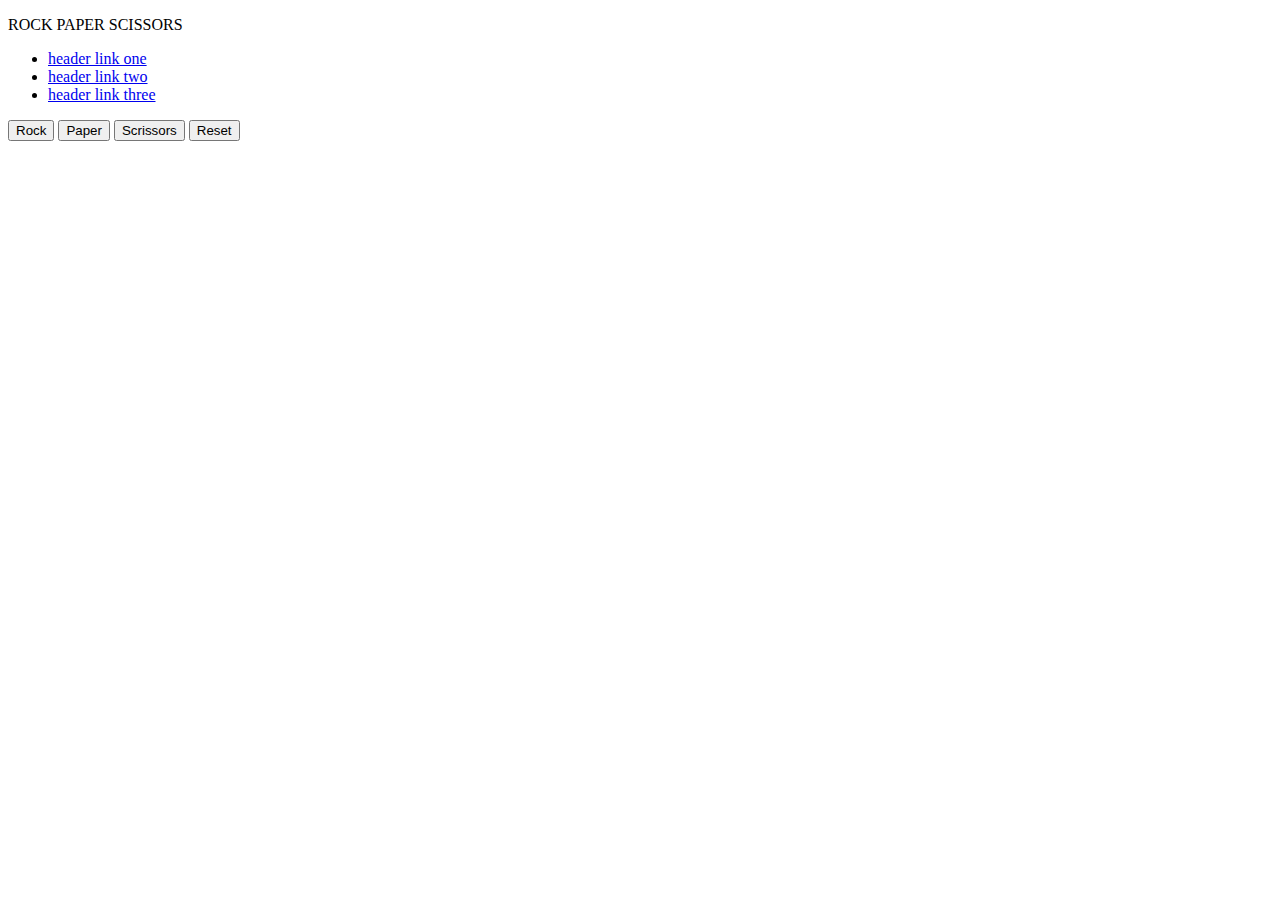
==== index.html @ 663e1997 "Added index" ====
<!DOCTYPE html>
<html lang="en">
<head>
    <meta charset="UTF-8">
    <meta http-equiv="X-UA-Compatible" content="IE=edge">
    <meta name="viewport" content="width=device-width, initial-scale=1.0">
    <script src="javascript.js" defer>
    </script>
    <title>Document</title>
</head>
<body>
    <div class="header">
        <p>ROCK PAPER SCISSORS</p>
        <ul class="header-links">
            <li><a href="google.com">header link one</a></li>
            <li><a href="google.com">header link two</a></li>
            <li><a href="google.com">header link three</a></li>
        </ul> 
    </div>

   
   
<div class="game">
    <div class="buttons">
        <button class="btn1">Rock</button>
        <button class="btn2">Paper</button>
        <button class="btn3">Scrissors</button>
        <button class="btn4">Reset</button>
    </div>

    <div id="container"></div>
</div>

<div class="footer">
    
</div>
    
</body>
</html>
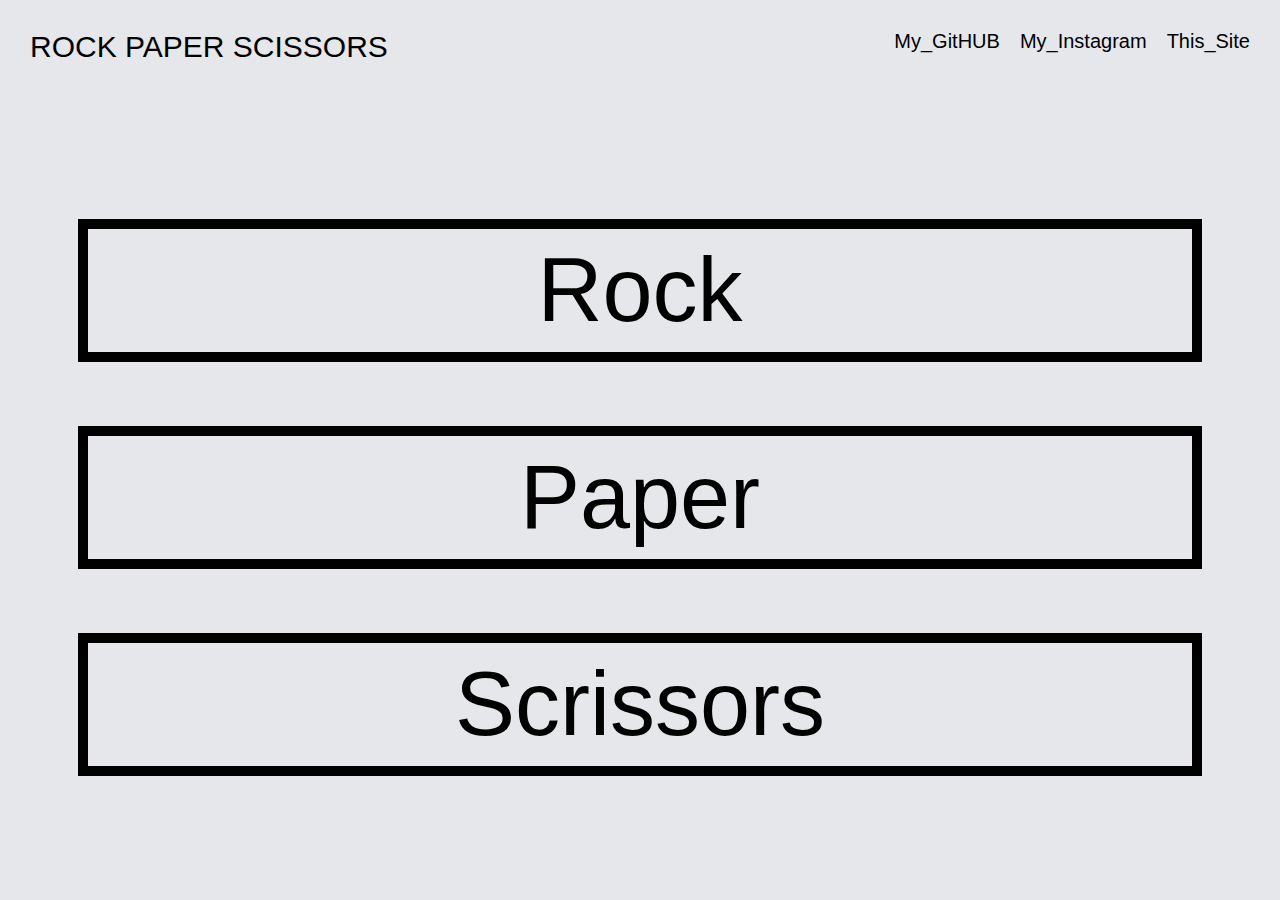
==== commit cce381c8: "made website fancy" ====
--- a/index.html
+++ b/index.html
@@ -4,28 +4,29 @@
     <meta charset="UTF-8">
     <meta http-equiv="X-UA-Compatible" content="IE=edge">
     <meta name="viewport" content="width=device-width, initial-scale=1.0">
+    <link rel="stylesheet" href="styles.css">
     <script src="javascript.js" defer>
     </script>
     <title>Document</title>
 </head>
-<body>
+<body id="body">
     <div class="header">
         <p>ROCK PAPER SCISSORS</p>
         <ul class="header-links">
-            <li><a href="google.com">header link one</a></li>
-            <li><a href="google.com">header link two</a></li>
-            <li><a href="google.com">header link three</a></li>
+            <li><a href="https://github.com/DURNK">My_GitHUB</a></li>
+            <li><a href="https://www.instagram.com/denisnecc/">My_Instagram</a></li>
+            <li><a href="file:///home/denis/rkps/index.html">This_Site</a></li>
         </ul> 
     </div>
 
-   
+
    
 <div class="game">
+    <div id="fiona"></div>
     <div class="buttons">
-        <button class="btn1">Rock</button>
-        <button class="btn2">Paper</button>
-        <button class="btn3">Scrissors</button>
-        <button class="btn4">Reset</button>
+        <a href="#" class="btn1">Rock</a>
+        <a href="#" class="btn2">Paper</a>
+        <a href="#" class="btn3">Scrissors</a>
     </div>
 
     <div id="container"></div>
--- a/styles.css
+++ b/styles.css
@@ -0,0 +1,171 @@
+body {
+    font-family: "Roboto", sans-serif ;
+    margin: 0px;
+    min-height: 100vh;
+    display: flex;
+    flex-direction: column;
+    justify-content: space-between;
+    background-color: #e5e7eb;
+    transition: 0.5s;
+}
+
+
+.header {
+    display: flex;
+    flex-direction: row;
+    justify-content: space-between;
+    align-content: center;
+    box-sizing: border-box;
+    padding: 30px;
+    width: 100%;
+    font-size: 20px;
+    background-color: #e5e7eb;
+}
+
+.game {
+    display: flex;
+    flex-direction: column;
+    align-content: center;
+    justify-content: center;
+}
+.buttons {
+    display: flex;
+    width: 100%;
+    justify-content: center;
+    align-items: center;
+    text-align: center;
+    flex-direction: column;
+}
+/*button 1*/
+.btn1 {
+    color: #000;
+}
+.btn1::after,
+.btn1::before {
+  border: 10px solid #000;
+  content: "";
+  position: absolute;
+  width: calc(100% - 20px);
+  height: calc(100% - 20px);
+  left: 0;
+  bottom: 0;
+  z-index: -1;
+  transition: transform 0.3s ease;
+}
+
+.btn1:hover::after {
+  transform: translate(-10px, -10px);
+}
+
+.btn1:hover::before {
+  transform: translate(10px, 10px);
+}
+/*button 3*/
+.btn3 {
+    color: #000;
+
+}
+.btn3::after,
+.btn3::before {
+  border: 10px solid #000;
+  content: "";
+  position: absolute;
+  width: calc(100% - 20px);
+  height: calc(100% - 20px);
+  left: 0;
+  bottom: 0;
+  z-index: -1;
+  transition: transform 0.3s ease;
+}
+
+.btn3:hover::after {
+  transform: translate(-10px, -10px);
+}
+
+.btn3:hover::before {
+  transform: translate(10px, 10px);
+}
+/*button 2 style */
+.btn2 {
+    color: #000;
+  }
+  
+  .btn2::after,
+  .btn2::before {
+    border: 10px solid #000;
+    content: "";
+    position: absolute;
+    width: calc(100% - 20px);
+    height: calc(100% - 20px);
+    left: 0;
+    bottom: 0;
+    z-index: -1;
+    transition: transform 0.3s ease;
+  }
+  
+  .btn2:hover::after {
+    transform: translate(-10px, -10px);
+  }
+  
+  .btn2:hover::before {
+    transform: translate(10px, 10px);
+  }
+/*Button 2style*/  
+
+.btn3, .btn1, .btn2 {
+    width: 80%;
+    font-size: 90px;
+    padding: 20px 50px;
+    margin: 32px ;
+}
+ul {
+    list-style-type: none;
+}
+
+.header-links {
+    display: flex;
+    flex-direction: row;
+    gap: 2px;
+    margin: 0px;
+    padding: 0px;
+    gap: 20px;
+}
+.content {
+    display: flex;
+    align-content: center;
+    justify-content: center;
+    font-size: 30px;
+    background-color: #e5e7eb;
+}
+.fiona{
+    display: flex;   
+    align-content: center;
+    justify-content: center;
+    width: 100%;
+
+}
+.compchoice {
+    display: flex;
+    align-content: center;
+    justify-content: center;
+    font-size: 40px;
+    background-color: #000;
+    text-align: center;
+    width: 100%;
+    color: white;
+}
+
+a {
+    text-decoration: none;
+    padding: 0px;
+    width: 100%;
+    font-size: 1.25rem;
+    position: relative;
+    border-radius: 30px;
+    color: #000;
+}
+p {
+    font-size: 30px;
+    margin: 0px;
+    padding: 0px;
+}
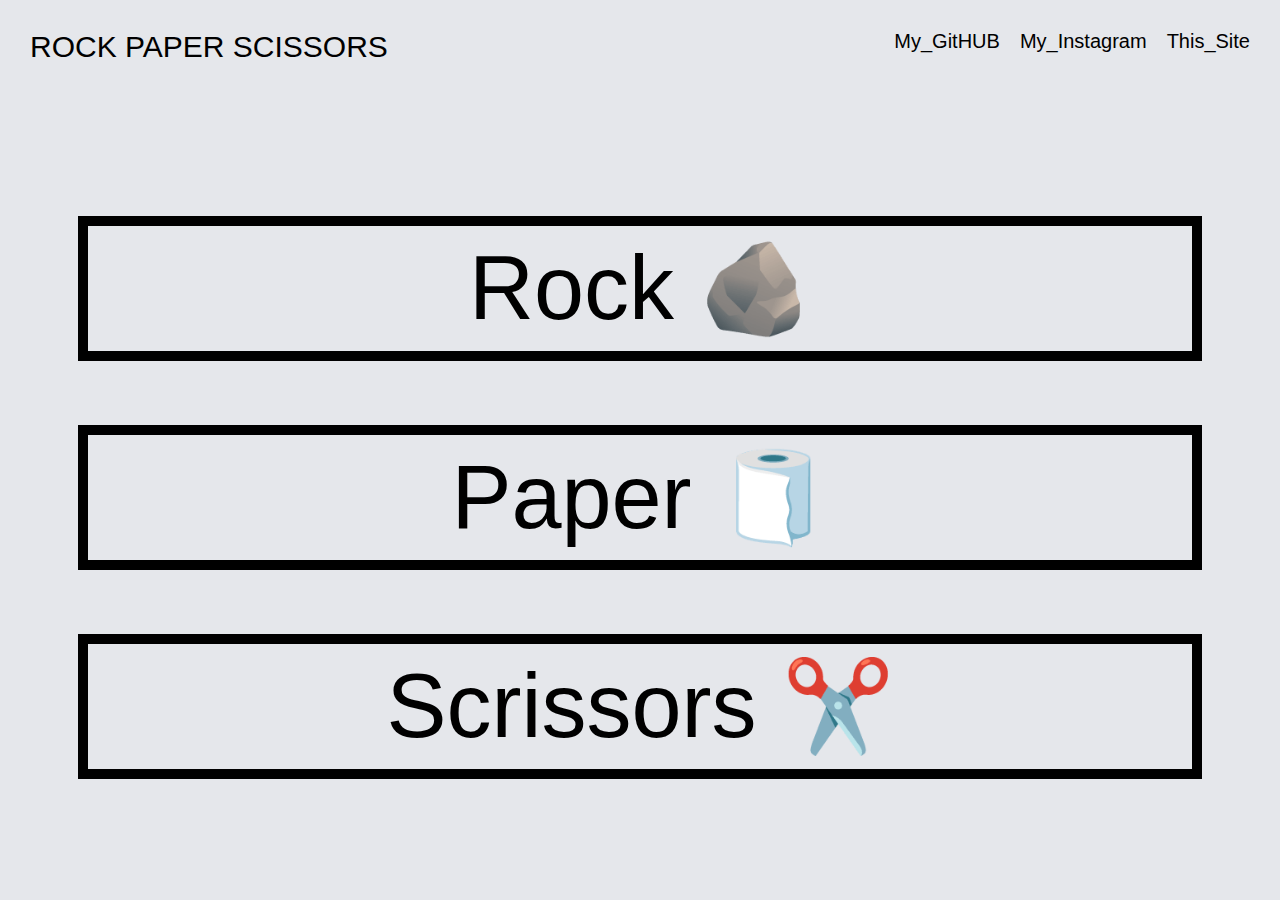
==== commit c41affad: "minor tweaks" ====
--- a/index.html
+++ b/index.html
@@ -24,9 +24,9 @@
 <div class="game">
     <div id="fiona"></div>
     <div class="buttons">
-        <a href="#" class="btn1">Rock</a>
-        <a href="#" class="btn2">Paper</a>
-        <a href="#" class="btn3">Scrissors</a>
+        <a href="#" class="btn1">Rock 🪨</a>
+        <a href="#" class="btn2">Paper 🧻</a>
+        <a href="#" class="btn3">Scrissors ✂️</a>
     </div>
 
     <div id="container"></div>
--- a/styles.css
+++ b/styles.css
@@ -7,6 +7,8 @@
     justify-content: space-between;
     background-color: #e5e7eb;
     transition: 0.5s;
+    background-size: 100% auto;
+
 }
 
 
@@ -153,6 +155,14 @@
     text-align: center;
     width: 100%;
     color: white;
+    opacity: 1;
+    transition: opacity 0.3s ease-in-out;
+}
+.compchoice.fade {
+  opacity: 0;
+}
+.compchoice.full {
+  opacity: 1;
 }
 
 a {
